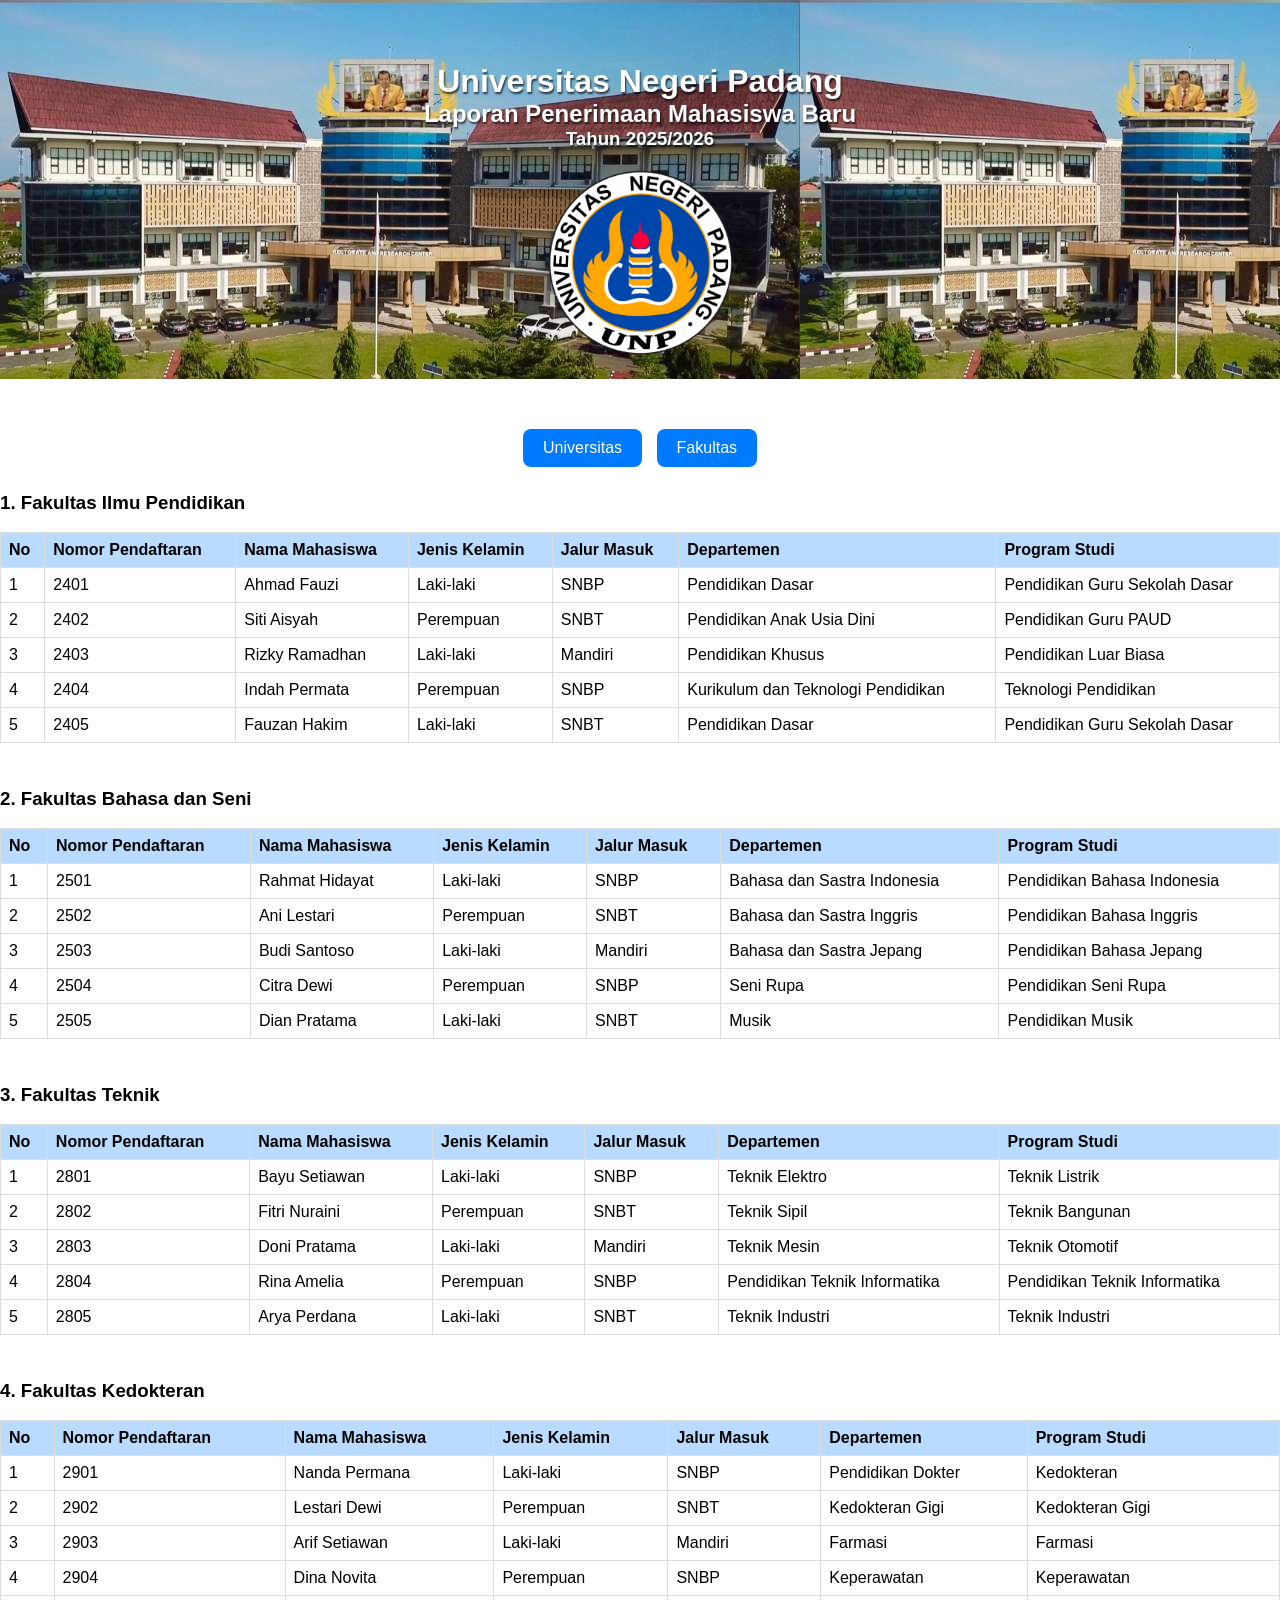
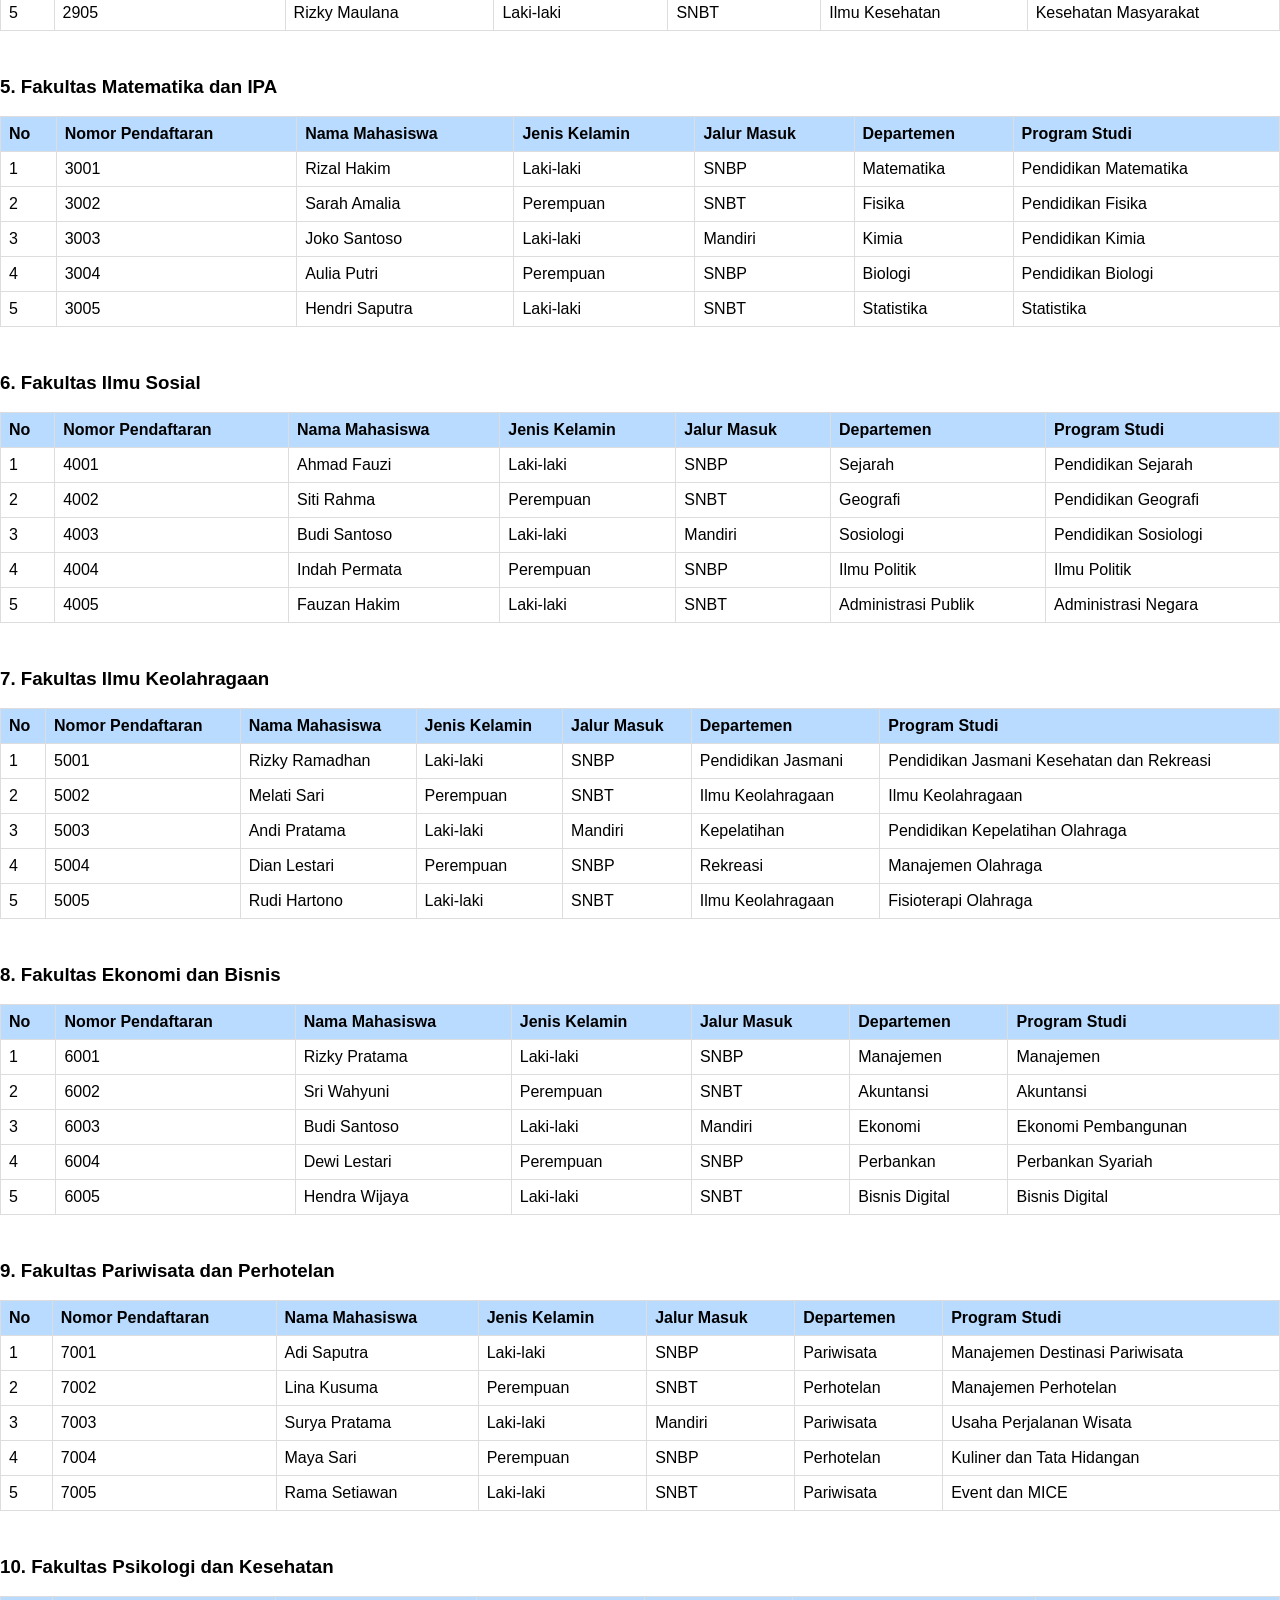
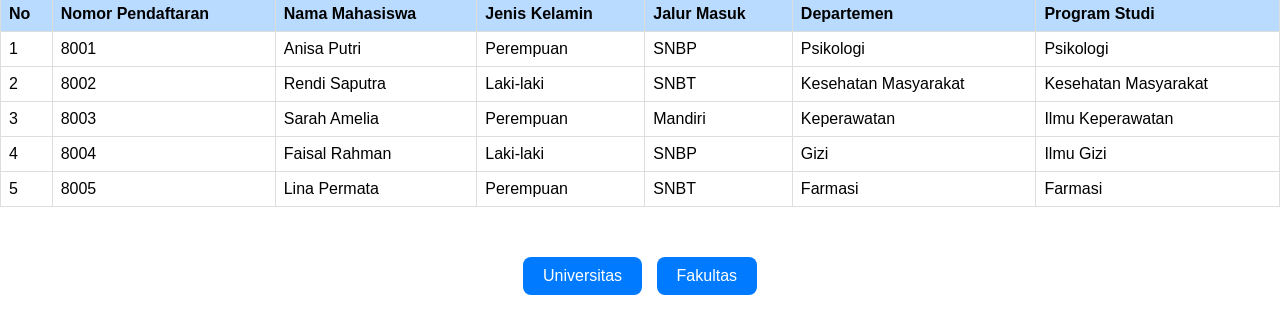
==== fakultas.html @ 944723a6 "Add files via upload" ====
<!DOCTYPE html>
<html lang="en">
<head>
    <meta charset="UTF-8">
    <meta name="viewport" content="width=device-width, initial-scale=1.0">
    <title>Universitas</title>
    <style>
        *{
            font-family: Arial, Helvetica, sans-serif;
            margin: 0;
        }
        body {
            background-color: rgb(255, 255, 255);
        }
        div {
            align-items: center;
            justify-content: center;
            text-decoration: none;
            background-image: url(pemandangan.jpeg);
            padding-top: 7vh;
        }
        .textt {
            color: white;
            text-shadow: 1px 2px 2px rgba(0, 0, 0, 70%);
        }

        .container {
            justify-content: center;
            align-items: center;
            text-align: center;
            background-color: transparent;
            color: aliceblue;
            margin-bottom: 5vh;
        }

        img {
            width: 25vh;
        }
        table {
            width: 100%;
            border-collapse: collapse;
            margin-top: 2vh;
            margin-bottom: 5vh;
        }
        th, td {
            border: 1px solid #ddd;
            padding: 8px;
            text-align: left;
        }
        th {
            background-color: #b8dbff;
        }
        .tombol {
            margin-top: 5vh;
            text-align: center;
            margin-bottom: 20px;
        }

        .tombol button {
            background-color: #007BFF;
            color: white;
            border: none;
            padding: 10px 20px;
            margin: 5px;
            font-size: 16px;
            border-radius: 8px;
            cursor: pointer;
            transition: background-color 0.3s ease;
        }

        .tombol button:hover {
            background-color: #0056b3;
        }

    </style>
</head>
<body>
    <div class="container">
        <h1 class="textt">Universitas Negeri Padang</h1>
        <h2 class="textt">Laporan Penerimaan Mahasiswa Baru</h2>
        <h3 class="textt">Tahun 2025/2026</h3>
        <img src="Padang_State_University_logo.png" alt="unp">
    </div>

    <section class="tombol">
        <a href="index.html"><button type="button">Universitas</button></a>
        <a href="#"><button type="button">Fakultas</button></a>
    </section>

<h3>1. Fakultas Ilmu Pendidikan</h3>
<table class="fip">
    <tr>
        <th>No</th>
        <th>Nomor Pendaftaran</th>
        <th>Nama Mahasiswa</th>
        <th>Jenis Kelamin</th>
        <th>Jalur Masuk</th>
        <th>Departemen</th>
        <th>Program Studi</th>
    </tr>
    <tr>
        <td>1</td>
        <td>2401</td>
        <td>Ahmad Fauzi</td>
        <td>Laki-laki</td>
        <td>SNBP</td>
        <td>Pendidikan Dasar</td>
        <td>Pendidikan Guru Sekolah Dasar</td>
    </tr>
    <tr>
        <td>2</td>
        <td>2402</td>
        <td>Siti Aisyah</td>
        <td>Perempuan</td>
        <td>SNBT</td>
        <td>Pendidikan Anak Usia Dini</td>
        <td>Pendidikan Guru PAUD</td>
    </tr>
    <tr>
        <td>3</td>
        <td>2403</td>
        <td>Rizky Ramadhan</td>
        <td>Laki-laki</td>
        <td>Mandiri</td>
        <td>Pendidikan Khusus</td>
        <td>Pendidikan Luar Biasa</td>
    </tr>
    <tr>
        <td>4</td>
        <td>2404</td>
        <td>Indah Permata</td>
        <td>Perempuan</td>
        <td>SNBP</td>
        <td>Kurikulum dan Teknologi Pendidikan</td>
        <td>Teknologi Pendidikan</td>
    </tr>
    <tr>
        <td>5</td>
        <td>2405</td>
        <td>Fauzan Hakim</td>
        <td>Laki-laki</td>
        <td>SNBT</td>
        <td>Pendidikan Dasar</td>
        <td>Pendidikan Guru Sekolah Dasar</td>
    </tr>
</table>

<h3>2. Fakultas Bahasa dan Seni</h3>
<table class="fbs">
    <tr>
        <th>No</th>
        <th>Nomor Pendaftaran</th>
        <th>Nama Mahasiswa</th>
        <th>Jenis Kelamin</th>
        <th>Jalur Masuk</th>
        <th>Departemen</th>
        <th>Program Studi</th>
    </tr>
    <tr>
        <td>1</td>
        <td>2501</td>
        <td>Rahmat Hidayat</td>
        <td>Laki-laki</td>
        <td>SNBP</td>
        <td>Bahasa dan Sastra Indonesia</td>
        <td>Pendidikan Bahasa Indonesia</td>
    </tr>
    <tr>
        <td>2</td>
        <td>2502</td>
        <td>Ani Lestari</td>
        <td>Perempuan</td>
        <td>SNBT</td>
        <td>Bahasa dan Sastra Inggris</td>
        <td>Pendidikan Bahasa Inggris</td>
    </tr>
    <tr>
        <td>3</td>
        <td>2503</td>
        <td>Budi Santoso</td>
        <td>Laki-laki</td>
        <td>Mandiri</td>
        <td>Bahasa dan Sastra Jepang</td>
        <td>Pendidikan Bahasa Jepang</td>
    </tr>
    <tr>
        <td>4</td>
        <td>2504</td>
        <td>Citra Dewi</td>
        <td>Perempuan</td>
        <td>SNBP</td>
        <td>Seni Rupa</td>
        <td>Pendidikan Seni Rupa</td>
    </tr>
    <tr>
        <td>5</td>
        <td>2505</td>
        <td>Dian Pratama</td>
        <td>Laki-laki</td>
        <td>SNBT</td>
        <td>Musik</td>
        <td>Pendidikan Musik</td>
    </tr>
</table>

<h3>3. Fakultas Teknik</h3>
<table class="ft">
    <tr>
        <th>No</th>
        <th>Nomor Pendaftaran</th>
        <th>Nama Mahasiswa</th>
        <th>Jenis Kelamin</th>
        <th>Jalur Masuk</th>
        <th>Departemen</th>
        <th>Program Studi</th>
    </tr>
    <tr>
        <td>1</td>
        <td>2801</td>
        <td>Bayu Setiawan</td>
        <td>Laki-laki</td>
        <td>SNBP</td>
        <td>Teknik Elektro</td>
        <td>Teknik Listrik</td>
    </tr>
    <tr>
        <td>2</td>
        <td>2802</td>
        <td>Fitri Nuraini</td>
        <td>Perempuan</td>
        <td>SNBT</td>
        <td>Teknik Sipil</td>
        <td>Teknik Bangunan</td>
    </tr>
    <tr>
        <td>3</td>
        <td>2803</td>
        <td>Doni Pratama</td>
        <td>Laki-laki</td>
        <td>Mandiri</td>
        <td>Teknik Mesin</td>
        <td>Teknik Otomotif</td>
    </tr>
    <tr>
        <td>4</td>
        <td>2804</td>
        <td>Rina Amelia</td>
        <td>Perempuan</td>
        <td>SNBP</td>
        <td>Pendidikan Teknik Informatika</td>
        <td>Pendidikan Teknik Informatika</td>
    </tr>
    <tr>
        <td>5</td>
        <td>2805</td>
        <td>Arya Perdana</td>
        <td>Laki-laki</td>
        <td>SNBT</td>
        <td>Teknik Industri</td>
        <td>Teknik Industri</td>
    </tr>
</table>

<h3>4. Fakultas Kedokteran</h3>
<table class="fk">
    <tr>
        <th>No</th>
        <th>Nomor Pendaftaran</th>
        <th>Nama Mahasiswa</th>
        <th>Jenis Kelamin</th>
        <th>Jalur Masuk</th>
        <th>Departemen</th>
        <th>Program Studi</th>
    </tr>
    <tr>
        <td>1</td>
        <td>2901</td>
        <td>Nanda Permana</td>
        <td>Laki-laki</td>
        <td>SNBP</td>
        <td>Pendidikan Dokter</td>
        <td>Kedokteran</td>
    </tr>
    <tr>
        <td>2</td>
        <td>2902</td>
        <td>Lestari Dewi</td>
        <td>Perempuan</td>
        <td>SNBT</td>
        <td>Kedokteran Gigi</td>
        <td>Kedokteran Gigi</td>
    </tr>
    <tr>
        <td>3</td>
        <td>2903</td>
        <td>Arif Setiawan</td>
        <td>Laki-laki</td>
        <td>Mandiri</td>
        <td>Farmasi</td>
        <td>Farmasi</td>
    </tr>
    <tr>
        <td>4</td>
        <td>2904</td>
        <td>Dina Novita</td>
        <td>Perempuan</td>
        <td>SNBP</td>
        <td>Keperawatan</td>
        <td>Keperawatan</td>
    </tr>
    <tr>
        <td>5</td>
        <td>2905</td>
        <td>Rizky Maulana</td>
        <td>Laki-laki</td>
        <td>SNBT</td>
        <td>Ilmu Kesehatan</td>
        <td>Kesehatan Masyarakat</td>
    </tr>
</table>

<h3>5. Fakultas Matematika dan IPA</h3>
<table class="fmipa">
    <tr>
        <th>No</th>
        <th>Nomor Pendaftaran</th>
        <th>Nama Mahasiswa</th>
        <th>Jenis Kelamin</th>
        <th>Jalur Masuk</th>
        <th>Departemen</th>
        <th>Program Studi</th>
    </tr>
    <tr>
        <td>1</td>
        <td>3001</td>
        <td>Rizal Hakim</td>
        <td>Laki-laki</td>
        <td>SNBP</td>
        <td>Matematika</td>
        <td>Pendidikan Matematika</td>
    </tr>
    <tr>
        <td>2</td>
        <td>3002</td>
        <td>Sarah Amalia</td>
        <td>Perempuan</td>
        <td>SNBT</td>
        <td>Fisika</td>
        <td>Pendidikan Fisika</td>
    </tr>
    <tr>
        <td>3</td>
        <td>3003</td>
        <td>Joko Santoso</td>
        <td>Laki-laki</td>
        <td>Mandiri</td>
        <td>Kimia</td>
        <td>Pendidikan Kimia</td>
    </tr>
    <tr>
        <td>4</td>
        <td>3004</td>
        <td>Aulia Putri</td>
        <td>Perempuan</td>
        <td>SNBP</td>
        <td>Biologi</td>
        <td>Pendidikan Biologi</td>
    </tr>
    <tr>
        <td>5</td>
        <td>3005</td>
        <td>Hendri Saputra</td>
        <td>Laki-laki</td>
        <td>SNBT</td>
        <td>Statistika</td>
        <td>Statistika</td>
    </tr>
</table>

<h3>6. Fakultas Ilmu Sosial</h3>
<table class="fis">
    <tr>
        <th>No</th>
        <th>Nomor Pendaftaran</th>
        <th>Nama Mahasiswa</th>
        <th>Jenis Kelamin</th>
        <th>Jalur Masuk</th>
        <th>Departemen</th>
        <th>Program Studi</th>
    </tr>
    <tr>
        <td>1</td>
        <td>4001</td>
        <td>Ahmad Fauzi</td>
        <td>Laki-laki</td>
        <td>SNBP</td>
        <td>Sejarah</td>
        <td>Pendidikan Sejarah</td>
    </tr>
    <tr>
        <td>2</td>
        <td>4002</td>
        <td>Siti Rahma</td>
        <td>Perempuan</td>
        <td>SNBT</td>
        <td>Geografi</td>
        <td>Pendidikan Geografi</td>
    </tr>
    <tr>
        <td>3</td>
        <td>4003</td>
        <td>Budi Santoso</td>
        <td>Laki-laki</td>
        <td>Mandiri</td>
        <td>Sosiologi</td>
        <td>Pendidikan Sosiologi</td>
    </tr>
    <tr>
        <td>4</td>
        <td>4004</td>
        <td>Indah Permata</td>
        <td>Perempuan</td>
        <td>SNBP</td>
        <td>Ilmu Politik</td>
        <td>Ilmu Politik</td>
    </tr>
    <tr>
        <td>5</td>
        <td>4005</td>
        <td>Fauzan Hakim</td>
        <td>Laki-laki</td>
        <td>SNBT</td>
        <td>Administrasi Publik</td>
        <td>Administrasi Negara</td>
    </tr>
</table>

<h3>7. Fakultas Ilmu Keolahragaan</h3>
<table class="fik">
    <tr>
        <th>No</th>
        <th>Nomor Pendaftaran</th>
        <th>Nama Mahasiswa</th>
        <th>Jenis Kelamin</th>
        <th>Jalur Masuk</th>
        <th>Departemen</th>
        <th>Program Studi</th>
    </tr>
    <tr>
        <td>1</td>
        <td>5001</td>
        <td>Rizky Ramadhan</td>
        <td>Laki-laki</td>
        <td>SNBP</td>
        <td>Pendidikan Jasmani</td>
        <td>Pendidikan Jasmani Kesehatan dan Rekreasi</td>
    </tr>
    <tr>
        <td>2</td>
        <td>5002</td>
        <td>Melati Sari</td>
        <td>Perempuan</td>
        <td>SNBT</td>
        <td>Ilmu Keolahragaan</td>
        <td>Ilmu Keolahragaan</td>
    </tr>
    <tr>
        <td>3</td>
        <td>5003</td>
        <td>Andi Pratama</td>
        <td>Laki-laki</td>
        <td>Mandiri</td>
        <td>Kepelatihan</td>
        <td>Pendidikan Kepelatihan Olahraga</td>
    </tr>
    <tr>
        <td>4</td>
        <td>5004</td>
        <td>Dian Lestari</td>
        <td>Perempuan</td>
        <td>SNBP</td>
        <td>Rekreasi</td>
        <td>Manajemen Olahraga</td>
    </tr>
    <tr>
        <td>5</td>
        <td>5005</td>
        <td>Rudi Hartono</td>
        <td>Laki-laki</td>
        <td>SNBT</td>
        <td>Ilmu Keolahragaan</td>
        <td>Fisioterapi Olahraga</td>
    </tr>
</table>

<h3>8. Fakultas Ekonomi dan Bisnis</h3>
<table class="feb">
    <tr>
        <th>No</th>
        <th>Nomor Pendaftaran</th>
        <th>Nama Mahasiswa</th>
        <th>Jenis Kelamin</th>
        <th>Jalur Masuk</th>
        <th>Departemen</th>
        <th>Program Studi</th>
    </tr>
    <tr>
        <td>1</td>
        <td>6001</td>
        <td>Rizky Pratama</td>
        <td>Laki-laki</td>
        <td>SNBP</td>
        <td>Manajemen</td>
        <td>Manajemen</td>
    </tr>
    <tr>
        <td>2</td>
        <td>6002</td>
        <td>Sri Wahyuni</td>
        <td>Perempuan</td>
        <td>SNBT</td>
        <td>Akuntansi</td>
        <td>Akuntansi</td>
    </tr>
    <tr>
        <td>3</td>
        <td>6003</td>
        <td>Budi Santoso</td>
        <td>Laki-laki</td>
        <td>Mandiri</td>
        <td>Ekonomi</td>
        <td>Ekonomi Pembangunan</td>
    </tr>
    <tr>
        <td>4</td>
        <td>6004</td>
        <td>Dewi Lestari</td>
        <td>Perempuan</td>
        <td>SNBP</td>
        <td>Perbankan</td>
        <td>Perbankan Syariah</td>
    </tr>
    <tr>
        <td>5</td>
        <td>6005</td>
        <td>Hendra Wijaya</td>
        <td>Laki-laki</td>
        <td>SNBT</td>
        <td>Bisnis Digital</td>
        <td>Bisnis Digital</td>
    </tr>
</table>

<h3>9. Fakultas Pariwisata dan Perhotelan</h3>
<table class="fpp">
    <tr>
        <th>No</th>
        <th>Nomor Pendaftaran</th>
        <th>Nama Mahasiswa</th>
        <th>Jenis Kelamin</th>
        <th>Jalur Masuk</th>
        <th>Departemen</th>
        <th>Program Studi</th>
    </tr>
    <tr>
        <td>1</td>
        <td>7001</td>
        <td>Adi Saputra</td>
        <td>Laki-laki</td>
        <td>SNBP</td>
        <td>Pariwisata</td>
        <td>Manajemen Destinasi Pariwisata</td>
    </tr>
    <tr>
        <td>2</td>
        <td>7002</td>
        <td>Lina Kusuma</td>
        <td>Perempuan</td>
        <td>SNBT</td>
        <td>Perhotelan</td>
        <td>Manajemen Perhotelan</td>
    </tr>
    <tr>
        <td>3</td>
        <td>7003</td>
        <td>Surya Pratama</td>
        <td>Laki-laki</td>
        <td>Mandiri</td>
        <td>Pariwisata</td>
        <td>Usaha Perjalanan Wisata</td>
    </tr>
    <tr>
        <td>4</td>
        <td>7004</td>
        <td>Maya Sari</td>
        <td>Perempuan</td>
        <td>SNBP</td>
        <td>Perhotelan</td>
        <td>Kuliner dan Tata Hidangan</td>
    </tr>
    <tr>
        <td>5</td>
        <td>7005</td>
        <td>Rama Setiawan</td>
        <td>Laki-laki</td>
        <td>SNBT</td>
        <td>Pariwisata</td>
        <td>Event dan MICE</td>
    </tr>
</table>

<h3>10. Fakultas Psikologi dan Kesehatan</h3>
<table class="fpik">
    <tr>
        <th>No</th>
        <th>Nomor Pendaftaran</th>
        <th>Nama Mahasiswa</th>
        <th>Jenis Kelamin</th>
        <th>Jalur Masuk</th>
        <th>Departemen</th>
        <th>Program Studi</th>
    </tr>
    <tr>
        <td>1</td>
        <td>8001</td>
        <td>Anisa Putri</td>
        <td>Perempuan</td>
        <td>SNBP</td>
        <td>Psikologi</td>
        <td>Psikologi</td>
    </tr>
    <tr>
        <td>2</td>
        <td>8002</td>
        <td>Rendi Saputra</td>
        <td>Laki-laki</td>
        <td>SNBT</td>
        <td>Kesehatan Masyarakat</td>
        <td>Kesehatan Masyarakat</td>
    </tr>
    <tr>
        <td>3</td>
        <td>8003</td>
        <td>Sarah Amelia</td>
        <td>Perempuan</td>
        <td>Mandiri</td>
        <td>Keperawatan</td>
        <td>Ilmu Keperawatan</td>
    </tr>
    <tr>
        <td>4</td>
        <td>8004</td>
        <td>Faisal Rahman</td>
        <td>Laki-laki</td>
        <td>SNBP</td>
        <td>Gizi</td>
        <td>Ilmu Gizi</td>
    </tr>
    <tr>
        <td>5</td>
        <td>8005</td>
        <td>Lina Permata</td>
        <td>Perempuan</td>
        <td>SNBT</td>
        <td>Farmasi</td>
        <td>Farmasi</td>
    </tr>
</table>

<section class="tombol">
    <a href="#"><button type="button">Universitas</button></a>
    <a href="index.html"><button type="button">Fakultas</button></a>
</section>

</body>
</html>
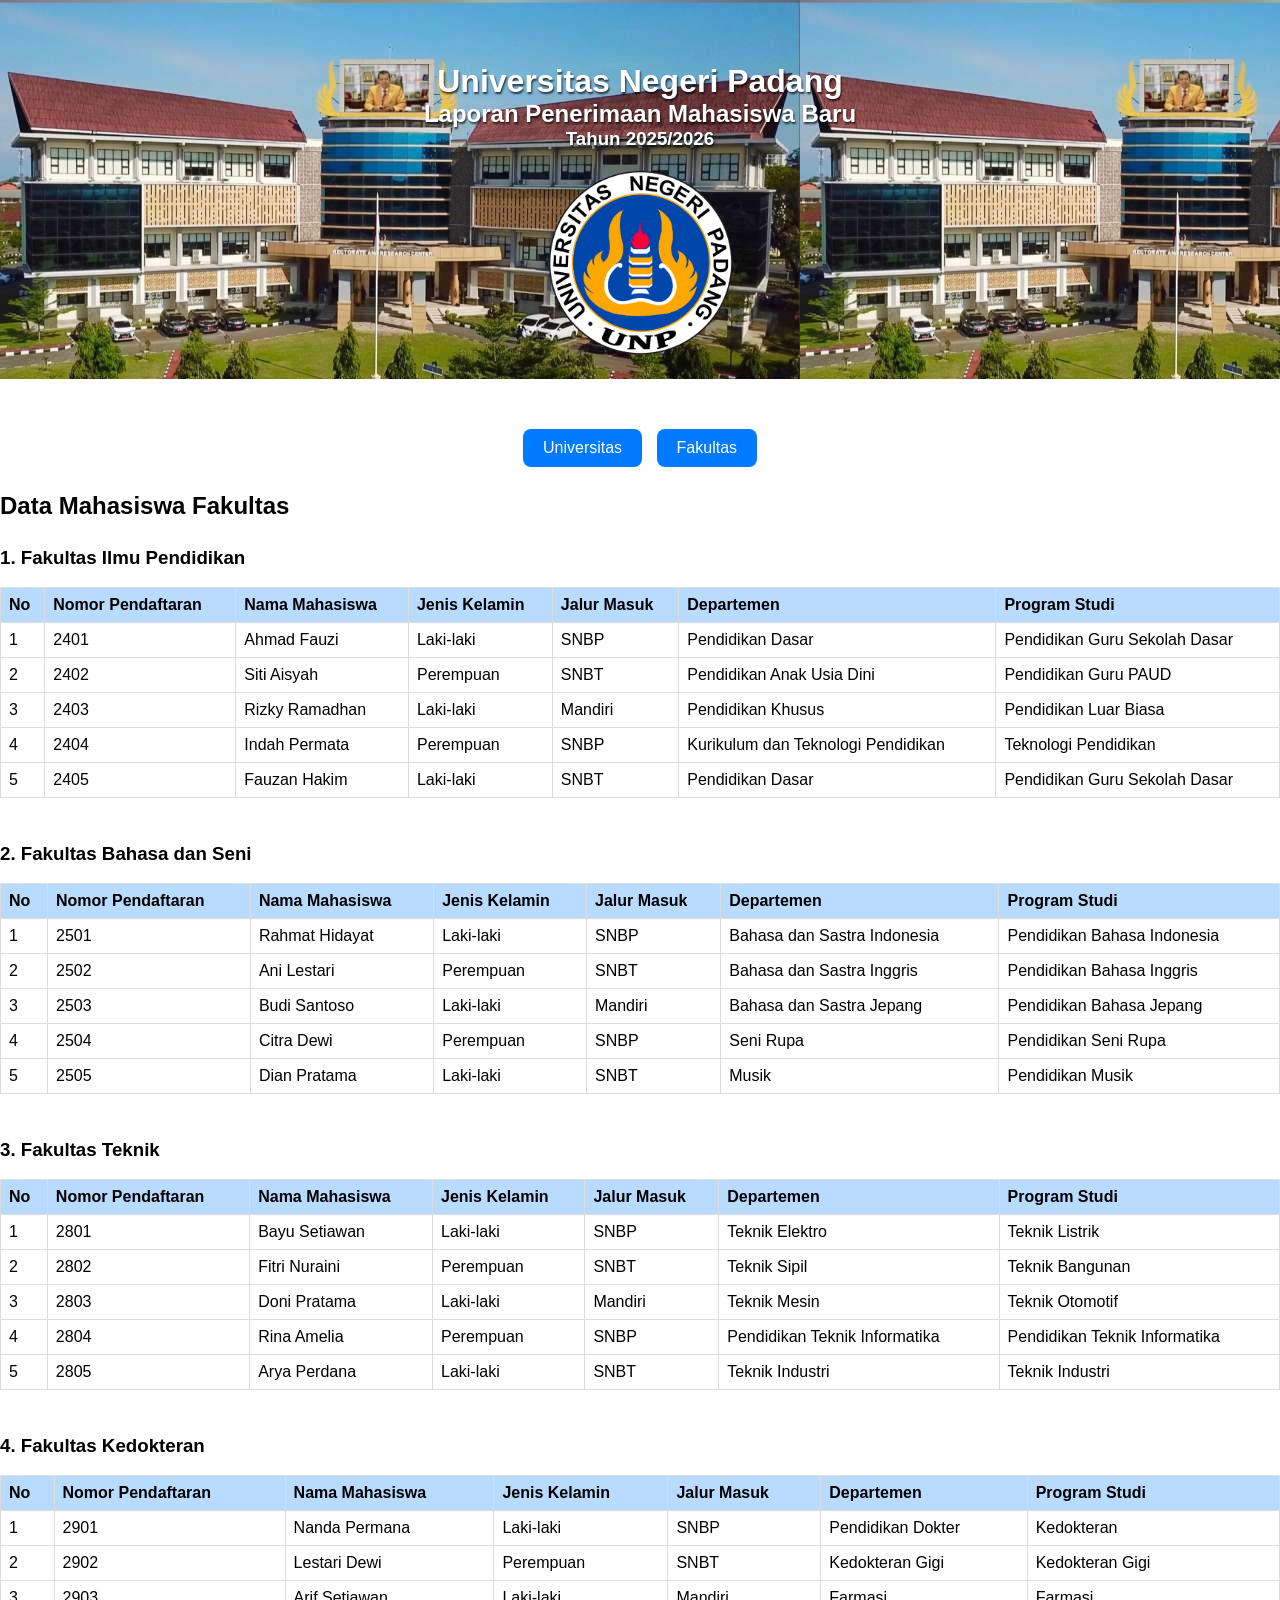
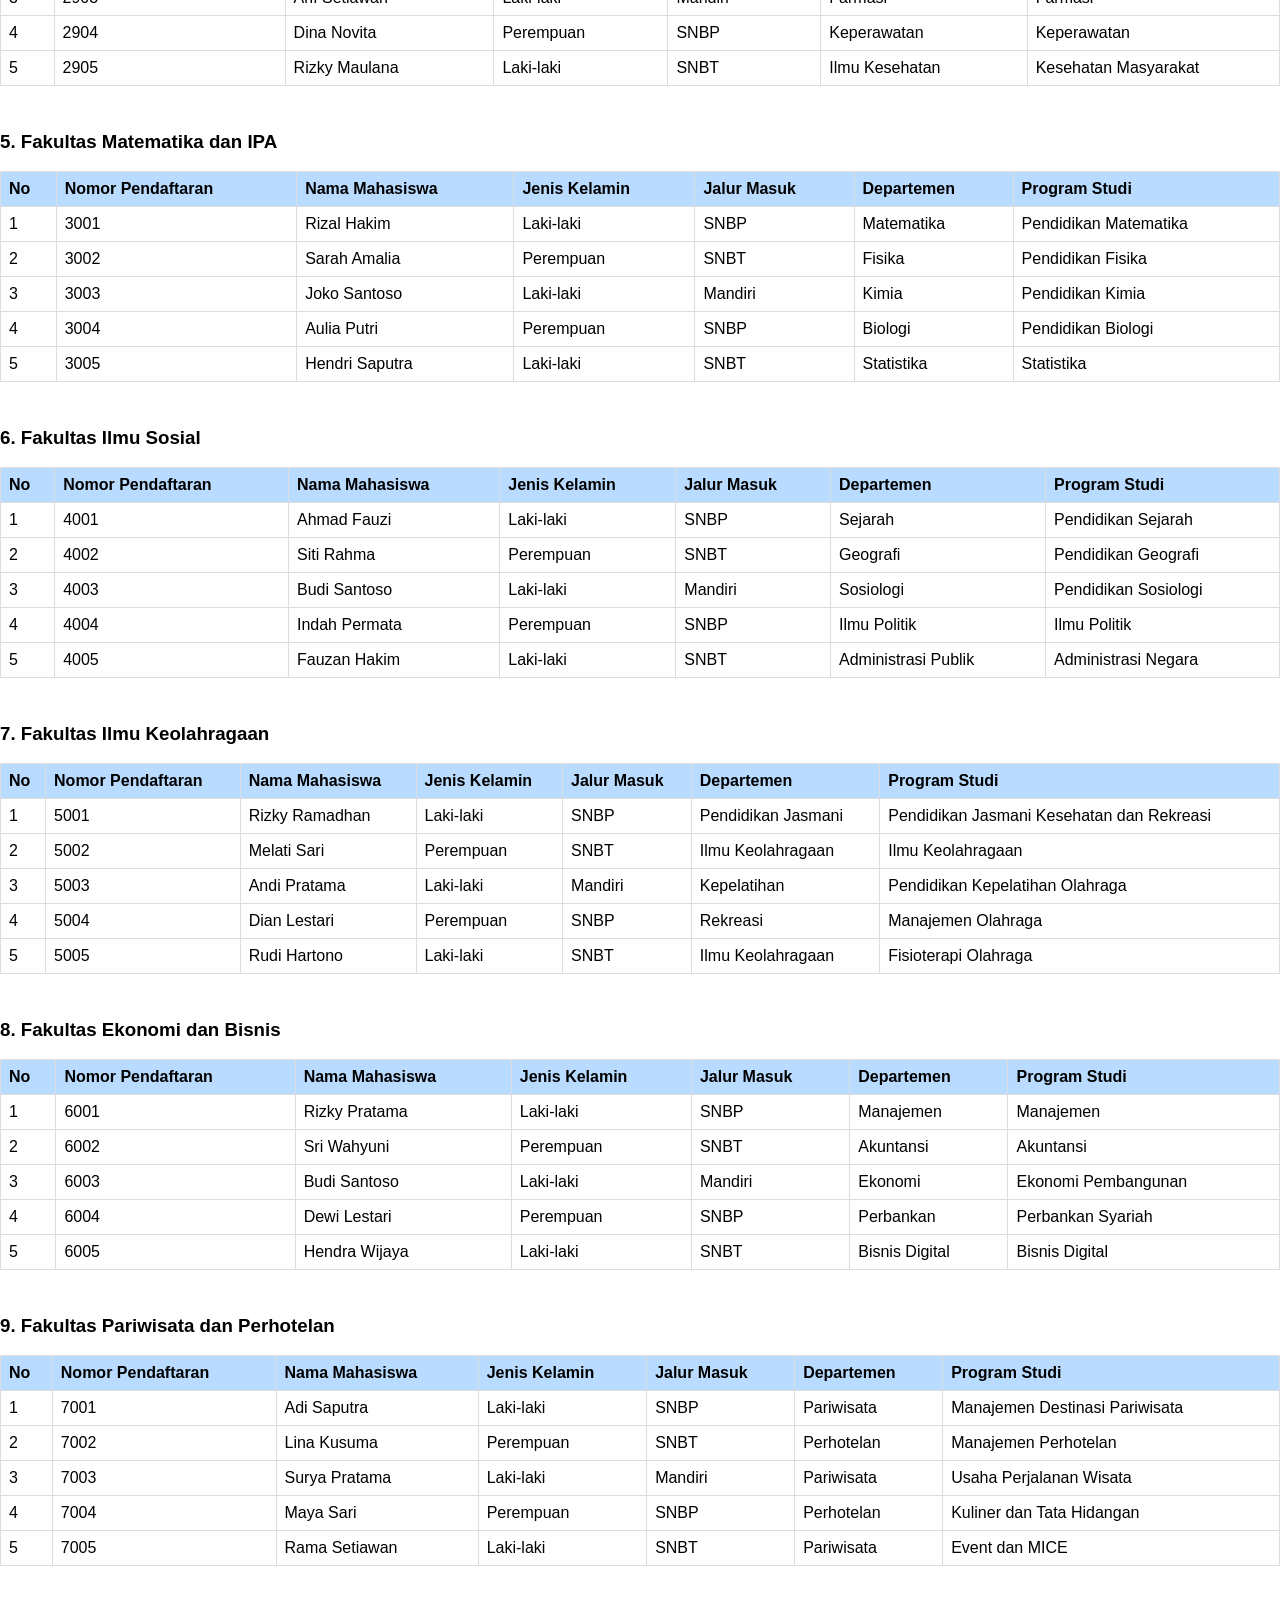
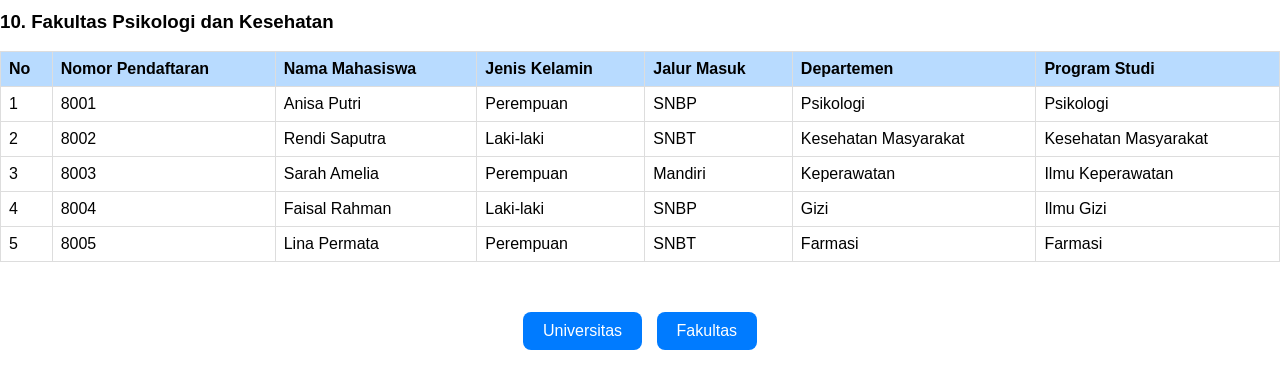
==== commit 50c860b6: "Add files via upload" ====
--- a/fakultas.html
+++ b/fakultas.html
@@ -71,6 +71,9 @@
         .tombol button:hover {
             background-color: #0056b3;
         }
+        .judul {
+            margin-bottom: 3vh;
+        }
 
     </style>
 </head>
@@ -86,7 +89,7 @@
         <a href="index.html"><button type="button">Universitas</button></a>
         <a href="#"><button type="button">Fakultas</button></a>
     </section>
-
+<h2 class="judul">Data Mahasiswa Fakultas</h2>
 <h3>1. Fakultas Ilmu Pendidikan</h3>
 <table class="fip">
     <tr>
